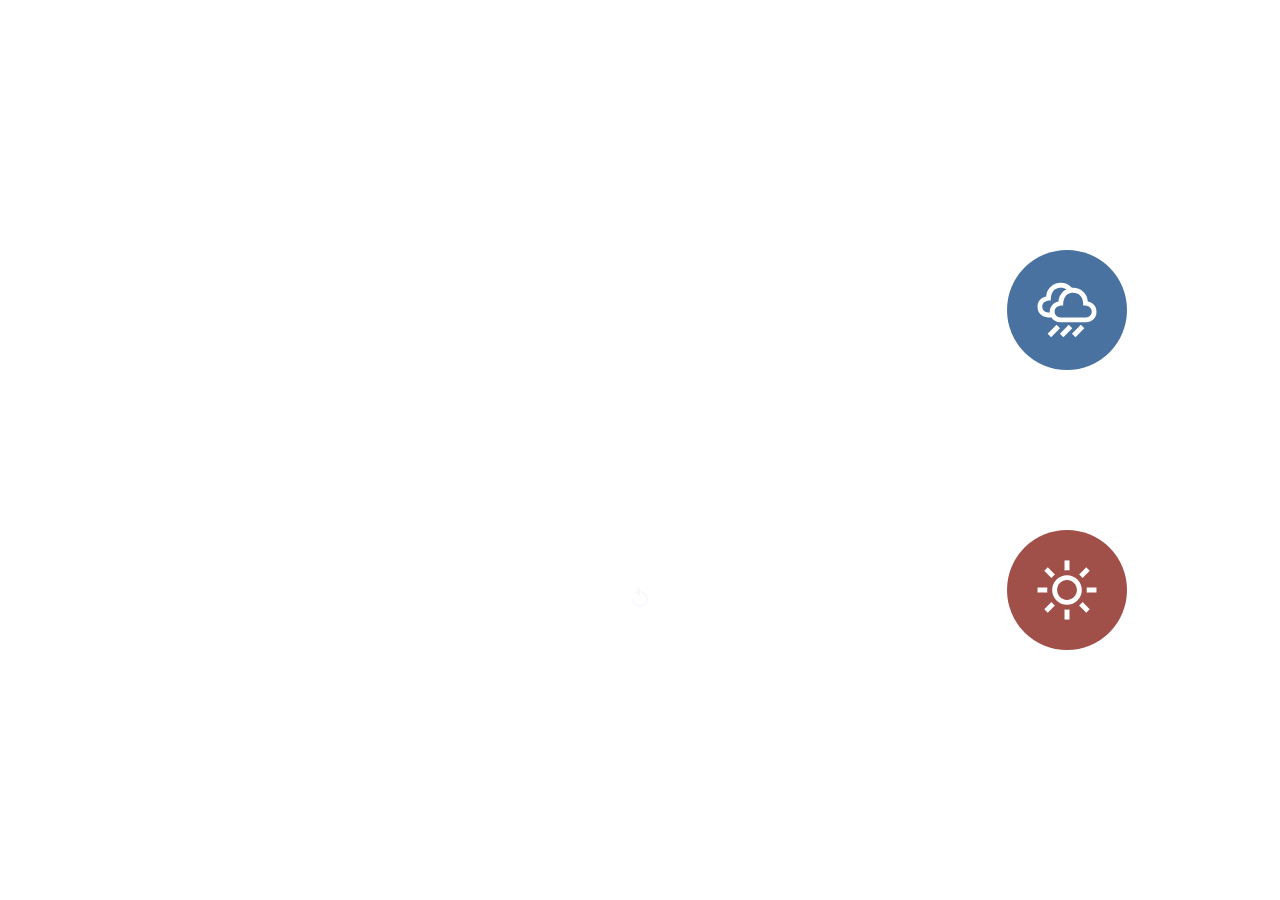
==== others/meditation-app/index.html @ a8239cc5 "new project: meditation app" ====
<!DOCTYPE html>
<html lang="en">
  <head>
    <meta charset="UTF-8" />
    <meta name="viewport" content="width=device-width, initial-scale=1.0" />
    <meta http-equiv="X-UA-Compatible" content="ie=edge" />
    <link href="https://fonts.googleapis.com/css?family=Montserrat" rel="stylesheet">
    <link rel="stylesheet" href="./style.css" />
    <title>Meditation App - SOBHAN</title>
  </head>
  <body>
    <div class="app">
      <div class="vid-container">
        <video loop >
          <source src="./video/rain.mp4"  type="video/mp4">
        </video>
        </div>
        <div class="time-select">
          <button data-time="10">2 Minutes</button>
          <button data-time="300" class="medium-mins">5 Minutes</button>
          <button data-time="600" class="long-mins">10 Minutes</button>
        </div>
        <div class="player-container">
            <audio class="song">
                <source src="./sounds/rain.mp3" />
              </audio>
              <img src="./svg/play.svg" class="play"></img>
              <svg class="track-outline" width="453" height="453" viewBox="0 0 453 453" fill="none" xmlns="http://www.w3.org/2000/svg">
                <circle cx="226.5" cy="226.5" r="216.5" stroke="white" stroke-width="20"/>
                </svg>
              <svg class="moving-outline" width="453" height="453" viewBox="0 0 453 453" fill="none" xmlns="http://www.w3.org/2000/svg">
                <circle cx="226.5" cy="226.5" r="216.5" stroke="#018EBA" stroke-width="20"/>
                </svg>
              <img src="./svg/replay.svg" class="replay"></img>
            
                <h3 class="time-display">0:00</h3>      
      </div>
      <div class="sound-picker">
        <button data-sound="./sounds/rain.mp3" data-video="./video/rain.mp4" ><img src="./svg/rain.svg" alt=""></button>
        <button data-sound="./sounds/beach.mp3" data-video="./video/beach.mp4"><img src="./svg/beach.svg" alt=""></button>
      </div>
    </div>

    <script src="app.js"></script>
  </body>
</html>
---- others/meditation-app/style.css ----
* {
  margin: 0;
  padding: 0;
  box-sizing: border-box;
}

.app {
  height: 100vh;
  display: flex;
  justify-content: space-evenly;
  align-items: center;
  font-family: "Montserrat", sans-serif;
}

.time-select,
.sound-picker {
  height: 80%;
  display: flex;
  justify-content: space-evenly;
  align-items: center;
  flex-direction: column;
  flex: 1;
}
.time-select button,
.sound-picker button {
  color: white;
  width: 30%;
  height: 10%;
  background: none;
  font-size: 20px;
  border-radius: 5px;
  cursor: pointer;
  border: 2px solid white;
  transition: all 0.5s ease;
}

.sound-picker button {
  border: none;
  height: 120px;
  width: 120px;
  padding: 30px;
  border-radius: 50%;
}
.sound-picker button:nth-child(1) {
  background: #4972a1;
}
.sound-picker button:nth-child(2) {
  background: #a14f49;
}
.sound-picker button img {
  height: 100%;
}

.time-select button:hover {
  background: white;
  color: black;
}

.player-container {
  position: relative;
  height: 80%;
  display: flex;
  justify-content: space-evenly;
  align-items: center;
  flex-direction: column;
  flex: 1;
}

.player-container svg {
  position: absolute;
  height: 50%;
  top: 50%;
  left: 50%;
  transform: translate(-50%, -50%) rotate(-90deg);
  pointer-events: none;
}
.player-container svg circle {
  transition: all 0.2s ease-in-out;
}
.time-display {
  color: white;
  position: absolute;
  font-size: 50px;
  bottom: 10%;
}

video {
  position: fixed;
  top: 0%;
  left: 0%;
  width: 100%;
  z-index: -10;
}
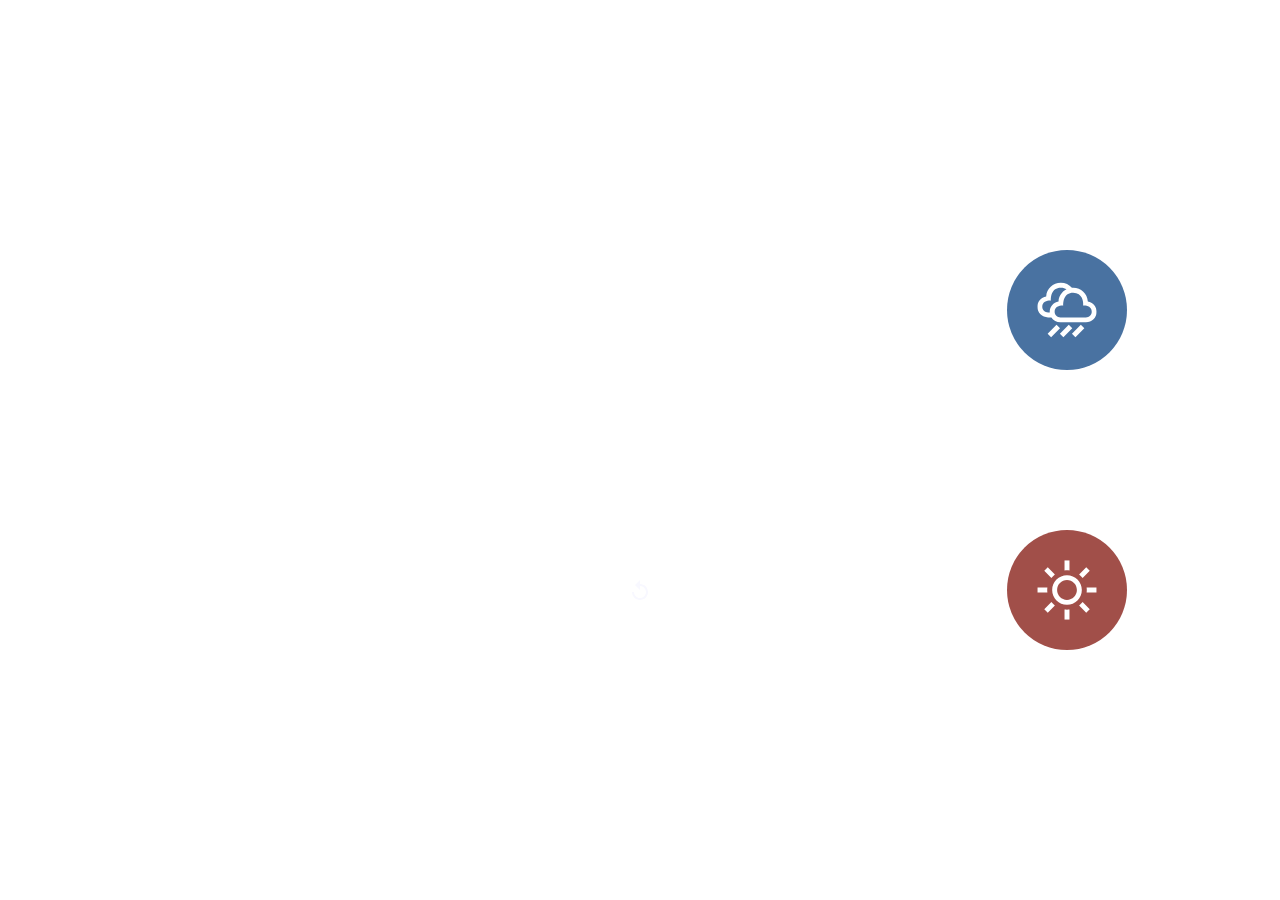
==== commit 8db06971: "final update for meditation app" ====
--- a/others/meditation-app/index.html
+++ b/others/meditation-app/index.html
@@ -16,24 +16,24 @@
         </video>
         </div>
         <div class="time-select">
-          <button data-time="10">2 Minutes</button>
+          <button data-time="120">2 Minutes</button>
           <button data-time="300" class="medium-mins">5 Minutes</button>
           <button data-time="600" class="long-mins">10 Minutes</button>
         </div>
         <div class="player-container">
-            <audio class="song">
-                <source src="./sounds/rain.mp3" />
-              </audio>
-              <img src="./svg/play.svg" class="play"></img>
-              <svg class="track-outline" width="453" height="453" viewBox="0 0 453 453" fill="none" xmlns="http://www.w3.org/2000/svg">
-                <circle cx="226.5" cy="226.5" r="216.5" stroke="white" stroke-width="20"/>
-                </svg>
-              <svg class="moving-outline" width="453" height="453" viewBox="0 0 453 453" fill="none" xmlns="http://www.w3.org/2000/svg">
-                <circle cx="226.5" cy="226.5" r="216.5" stroke="#018EBA" stroke-width="20"/>
-                </svg>
-              <img src="./svg/replay.svg" class="replay"></img>
-            
-                <h3 class="time-display">0:00</h3>      
+          <audio class="song">
+              <source src="./sounds/rain.mp3" />
+          </audio>
+          <img src="./svg/play.svg" class="play"></img>
+          <svg class="track-outline" width="453" height="453" viewBox="0 0 453 453" fill="none" xmlns="http://www.w3.org/2000/svg">
+            <circle cx="226.5" cy="226.5" r="216.5" stroke="white" stroke-width="20"/>
+          </svg>
+          <svg class="moving-outline" width="453" height="453" viewBox="0 0 453 453" fill="none" xmlns="http://www.w3.org/2000/svg">
+            <circle cx="226.5" cy="226.5" r="216.5" stroke="#018EBA" stroke-width="20"/>
+          </svg>
+          <img src="./svg/replay.svg" class="replay"></img>
+        
+          <h3 class="time-display">0:00</h3>      
       </div>
       <div class="sound-picker">
         <button data-sound="./sounds/rain.mp3" data-video="./video/rain.mp4" ><img src="./svg/rain.svg" alt=""></button>
--- a/others/meditation-app/style.css
+++ b/others/meditation-app/style.css
@@ -60,7 +60,7 @@
   position: relative;
   height: 80%;
   display: flex;
-  justify-content: space-evenly;
+  justify-content: center;
   align-items: center;
   flex-direction: column;
   flex: 1;
@@ -91,3 +91,11 @@
   width: 100%;
   z-index: -10;
 }
+
+.play {
+  padding-top: 90px
+}
+
+.replay {
+  padding-top: 100px;
+}
